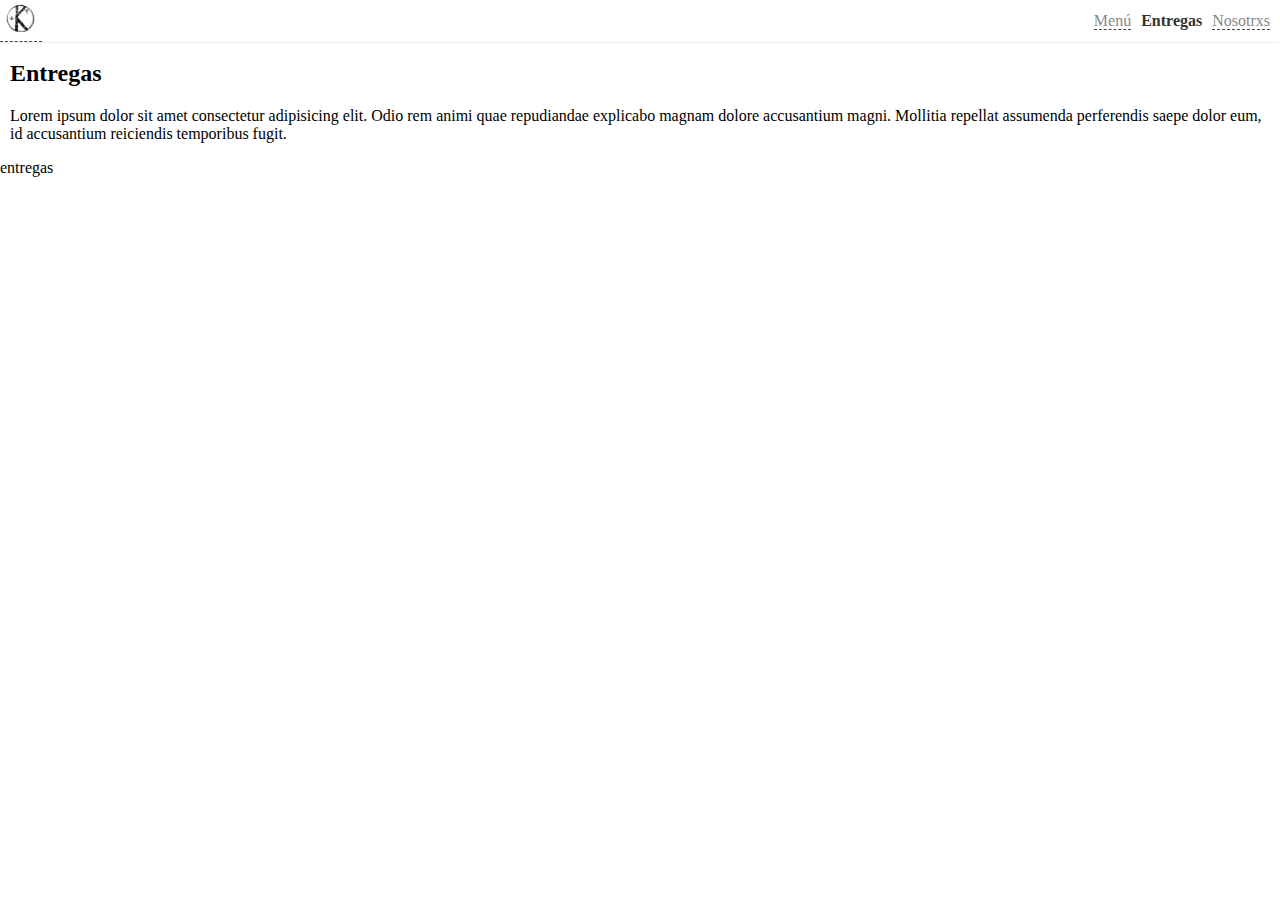
==== entregas/index.html @ b5c0cea4 "home" ====
<!DOCTYPE html>
<html lang="en">
<head>
  <meta charset="UTF-8">
  <meta http-equiv="X-UA-Compatible" content="IE=edge">
  <meta name="viewport" content="width=device-width, initial-scale=1.0">
  <title>Kumandoki</title>
  <link rel="stylesheet" href="../index.css">
</head>
<body>
  <header>
    <nav>
      <ul>
        <li id="home"><a href="../"><img src="../mini-logo.png" alt=""></a></li>
        <li><a href="../menu">Menú</a></li>
        <li><a class="current" href="../entregas">Entregas</a></li>
        <li><a href="../nosotrxs">Nosotrxs</a></li>
      </ul>
    </nav>
  </header>
  <main>
    <h2>Entregas</h2>
    <p>Lorem ipsum dolor sit amet consectetur adipisicing elit. Odio rem animi quae repudiandae explicabo magnam dolore accusantium magni. Mollitia repellat assumenda perferendis saepe dolor eum, id accusantium reiciendis temporibus fugit.</p>
  </main>
</body>
</html>
entregas
---- index.css ----
/* * {
  outline: 1px solid red;
} */

body {
  margin: 0;
  border: none;
  position: relative;
}

header {
  margin: none;
  position: fixed; 
  width: 100%;
  background-color: white;
}

header ul {
  display: flex;
  margin: 0;
  padding: 0;
  align-items: center;
  justify-content: flex-end;
  box-shadow: 0 0 2px #CCC;
}

header ul li {
  list-style: outside none none;
}
header ul li a.current {
  border: none;
  color: #333;
  font-weight: bold;
}

header ul li a {
  margin-right: 10px;
  border-bottom: 1px dashed #444;
  text-decoration: none;
  color: #888
}

header ul li#home {
  margin-right: auto;
  text-decoration: none;
}


header #home img {
  height: 30px;
  padding: 4px;
}

main {
  padding-top: 40px;
  margin: 0 10px
}

main #cover img {
  display: block;
  margin: 0 auto;
  width: min(90vw, 300px);
  /* width: 90%; */
}

main #cover h2{
  text-align: center;
  margin:0;
  padding: 0;
}

main section p {
  text-align: center;
  margin: 10px auto;
  width: min(80vw, 400px);
}
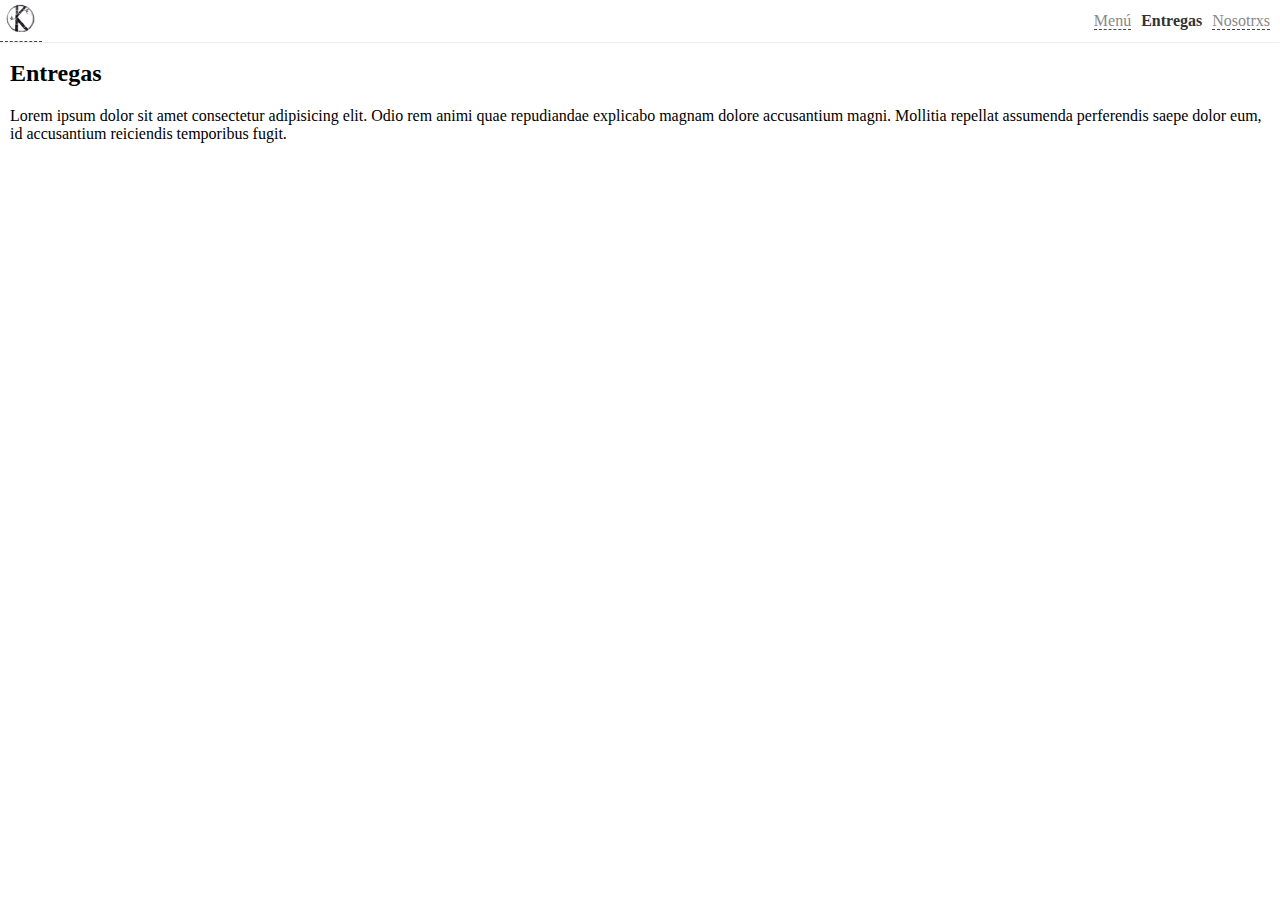
==== commit 88bf22d3: "fix rel routes" ====
--- a/entregas/index.html
+++ b/entregas/index.html
@@ -5,16 +5,16 @@
   <meta http-equiv="X-UA-Compatible" content="IE=edge">
   <meta name="viewport" content="width=device-width, initial-scale=1.0">
   <title>Kumandoki</title>
-  <link rel="stylesheet" href="../index.css">
+  <link rel="stylesheet" href="/index.css">
 </head>
 <body>
   <header>
     <nav>
       <ul>
-        <li id="home"><a href="../"><img src="../mini-logo.png" alt=""></a></li>
-        <li><a href="../menu">Menú</a></li>
-        <li><a class="current" href="../entregas">Entregas</a></li>
-        <li><a href="../nosotrxs">Nosotrxs</a></li>
+        <li id="home"><a href="/"><img src="/mini-logo.png" alt=""></a></li>
+        <li><a href="/menu">Menú</a></li>
+        <li><a class="current" href="/entregas">Entregas</a></li>
+        <li><a href="/nosotrxs">Nosotrxs</a></li>
       </ul>
     </nav>
   </header>
@@ -24,4 +24,3 @@
   </main>
 </body>
 </html>
-entregas
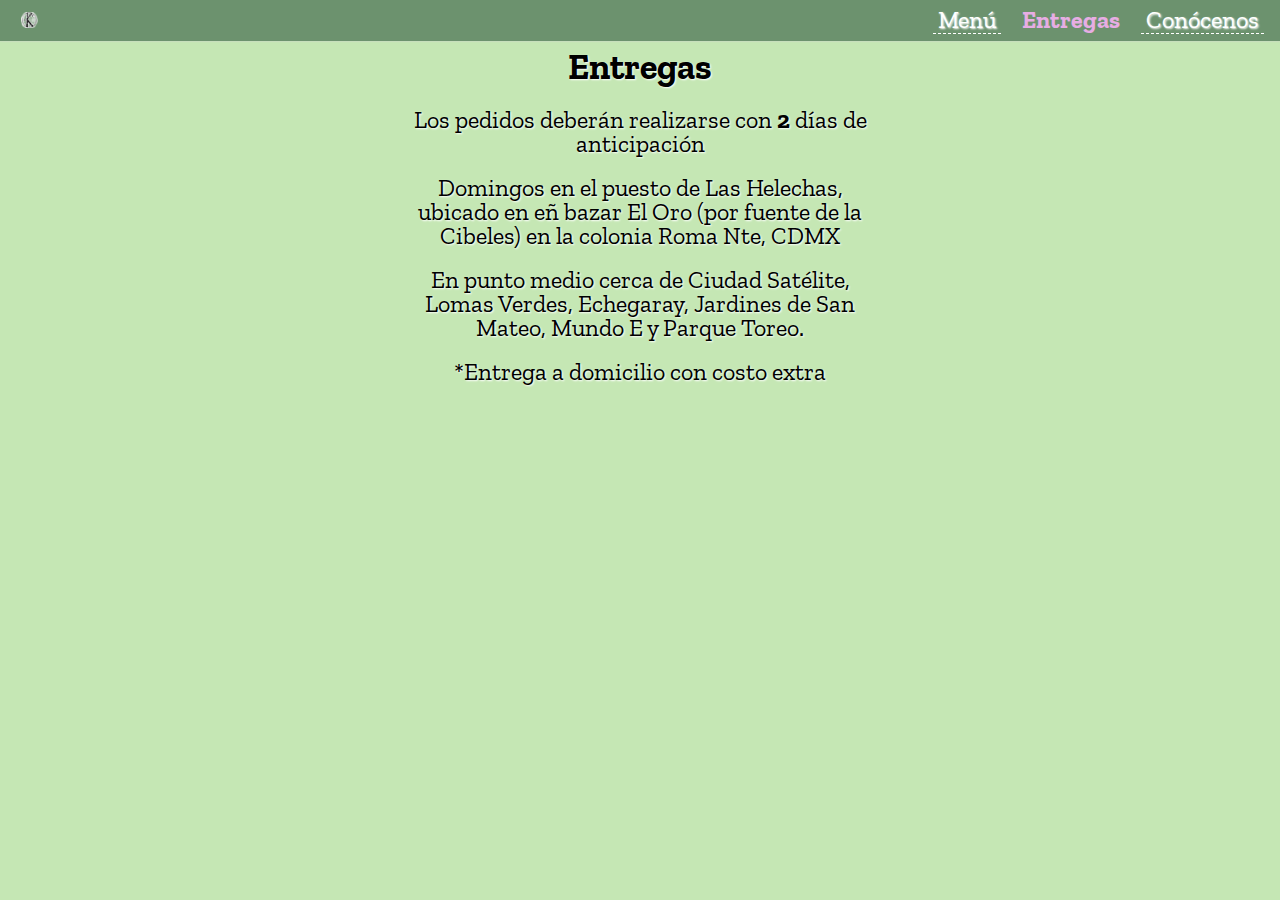
==== commit ad7b552d: "estylos y mas recetas" ====
--- a/entregas/index.html
+++ b/entregas/index.html
@@ -1,26 +1,36 @@
 <!DOCTYPE html>
 <html lang="en">
 <head>
-  <meta charset="UTF-8">
-  <meta http-equiv="X-UA-Compatible" content="IE=edge">
-  <meta name="viewport" content="width=device-width, initial-scale=1.0">
+  <meta http-equiv="content-type" content="text/html; charset=UTF-8">
+  <meta name="viewport"
+    content="width=device-width, initial-scale=1.0, maximum-scale=1.0, minimum-scale=1.0, user-scalable=no, target-densityDpi=device-dpi" />
   <title>Kumandoki</title>
+  <link href='https://fonts.googleapis.com/css?family=Sofia' rel='stylesheet'>
+  <link href='https://fonts.googleapis.com/css?family=Zilla Slab' rel='stylesheet'>
   <link rel="stylesheet" href="/index.css">
 </head>
 <body>
   <header>
     <nav>
       <ul>
-        <li id="home"><a href="/"><img src="/mini-logo.png" alt=""></a></li>
+        <li id="home"><a href="/" class="current"><img src="/media/mini-logo.png" alt=""></a></li>
         <li><a href="/menu">Menú</a></li>
         <li><a class="current" href="/entregas">Entregas</a></li>
-        <li><a href="/nosotrxs">Nosotrxs</a></li>
+        <li><a href="/conocenos/">Conócenos</a></li>
       </ul>
     </nav>
   </header>
   <main>
-    <h2>Entregas</h2>
-    <p>Lorem ipsum dolor sit amet consectetur adipisicing elit. Odio rem animi quae repudiandae explicabo magnam dolore accusantium magni. Mollitia repellat assumenda perferendis saepe dolor eum, id accusantium reiciendis temporibus fugit.</p>
+    <section>
+
+      <h2>Entregas</h2>
+      <p>
+        Los pedidos deberán realizarse con <b>2</b> días de anticipación
+      </p>
+      <p>Domingos en el puesto de Las Helechas, ubicado en eñ bazar El Oro (por fuente de la Cibeles) en la colonia Roma Nte, CDMX</p>
+      <p>En punto medio cerca de Ciudad Satélite, Lomas Verdes, Echegaray, Jardines de San Mateo, Mundo E y Parque Toreo.</p>
+      <p>*Entrega a domicilio con costo extra</p>
+    </section>
   </main>
 </body>
 </html>
--- a/index.css
+++ b/index.css
@@ -6,13 +6,57 @@
   margin: 0;
   border: none;
   position: relative;
+  font-family: 'Zilla Slab';
+  font-size: 24px;
+  text-shadow: 1px 1px 2px white;
+  background: rgb(197,231,180);
+  /* background: radial-gradient(circle, rgba(197,231,180,1) 0%, rgba(98,139,59,1) 100%);  */
+}
+
+@media only screen and (max-width: 1000px) {
+
+  main#menu section > ul {
+    padding: 0;
+    margin: 0;
+    display: grid;
+    grid-template-columns: 1fr !important;
+    font-size: 4rem;
+  }
+  body {
+    font-size: 30px;
+  }
+  main section p {
+    text-align: center;
+    margin: 10px auto;
+    width: auto !important;
+  }
+  
+}
+@media only screen and (max-width: 800px) {
+  
+
+  main #cover img {
+    width: 10rem;
+  }
+
+  main#menu li li {
+    font-size: 1rem !important;
+  }
+
+  /* main section#gallery {
+    display: grid;
+    grid-template-columns: 1fr 1fr;
+  } */
+
+
 }
 
 header {
   margin: none;
   position: fixed; 
   width: 100%;
-  background-color: white;
+  background-color: rgb(108, 146, 110);
+  color: white;
 }
 
 header ul {
@@ -29,48 +73,154 @@
 }
 header ul li a.current {
   border: none;
-  color: #333;
+  color: rgb(231, 173, 228);
+  text-shadow: none;
+  /* text-decoration: underline; */
   font-weight: bold;
+  line-height: 1.5rem;
 }
 
 header ul li a {
-  margin-right: 10px;
-  border-bottom: 1px dashed #444;
+  margin-right: 1rem;
+  border-bottom: 1px dashed #FFF;
   text-decoration: none;
-  color: #888
+  color: white;
+  display: flex;
+  line-height: 1rem;
 }
 
 header ul li#home {
   margin-right: auto;
   text-decoration: none;
+  display: flex;
 }
 
 
 header #home img {
-  height: 30px;
-  padding: 4px;
+  height: 1rem;
+  padding: 15% 1rem;
 }
 
 main {
-  padding-top: 40px;
-  margin: 0 10px
+  padding-top: 2.5rem;
+  margin: 0 0.5rem;
+    /* background-image: url(./fondo.jpeg); */
+}
+
+main #cover {
 }
 
 main #cover img {
+  background-image: url(/media/bambu2.jpeg);
+  background-size: cover;
+  background-repeat: no-repeat;
   display: block;
   margin: 0 auto;
-  width: min(90vw, 300px);
-  /* width: 90%; */
+  padding: 0 72px;
+  width: min(50vw, 20rem);
+    /* width: 90%; */
 }
 
 main #cover h2{
   text-align: center;
-  margin:0;
-  padding: 0;
+  margin:0.5rem 0;
+  padding: 0;
+  font-family: Sofia;
+  text-shadow: 1px 2px 3px white;
+  color:#444;
 }
 
 main section p {
   text-align: center;
   margin: 10px auto;
-  width: min(80vw, 400px);
+  width: min(90vw, 30rem);
+  line-height: 1.5rem;
+}
+
+main a {
+  color: rgb(4, 97, 85);
+}
+
+main#home {
+  font-size: 2rem;
+}
+
+main section#gallery {
+  display: grid;
+  grid-template-columns: 1fr;
+  grid-gap: 10px;
+  max-width: 400px;
+  margin: auto;
+}
+
+main section#gallery div {
+  display: flex;
+  align-items: center;
+  justify-content: center;
+  /* background-color: black; */
+  /* border-radius: 10px; */
+  overflow: hidden;
+}
+main section#gallery div img {
+  width: 150px;
+}
+
+p, h1, h2, h3, h4, a {
+  text-align: center;
+  padding: 5px;
+  margin: 0px;
+}
+
+li {
+  list-style: none;
+  text-align: center;
+  padding: 0;
+  margin: 0;
+}
+
+main#menu section {
+  width: min(90vw, 60rem);
+  margin: auto;
+}
+
+main#conocenos section {
+  width: min(80vw, 40rem);
+  margin: auto;
+}
+
+main#entregas section {
+  width: min(80vw, 40rem);
+  margin: auto;
+}
+
+
+main#menu section ul {
+  padding: 0;
+  margin: 0;
+
+}
+main#menu section > ul {
+  display: grid;
+  grid-template-columns: 1fr 1fr;
+  grid-gap: 2px;
+}
+
+main#menu section > ul>li {
+  background-color: rgb(219, 180, 231);
+  padding: 5px;
+  font-size: 1rem;
+}
+
+main#menu h4 {
+  font-family: Sofia;
+}
+main#menu p {
+  padding: 0;
+  margin: 0;
+  text-transform: uppercase;
+}
+main#menu li li {
+  font-size: 1rem;
+  opacity: 0.6;
+  list-style: circle;
 }